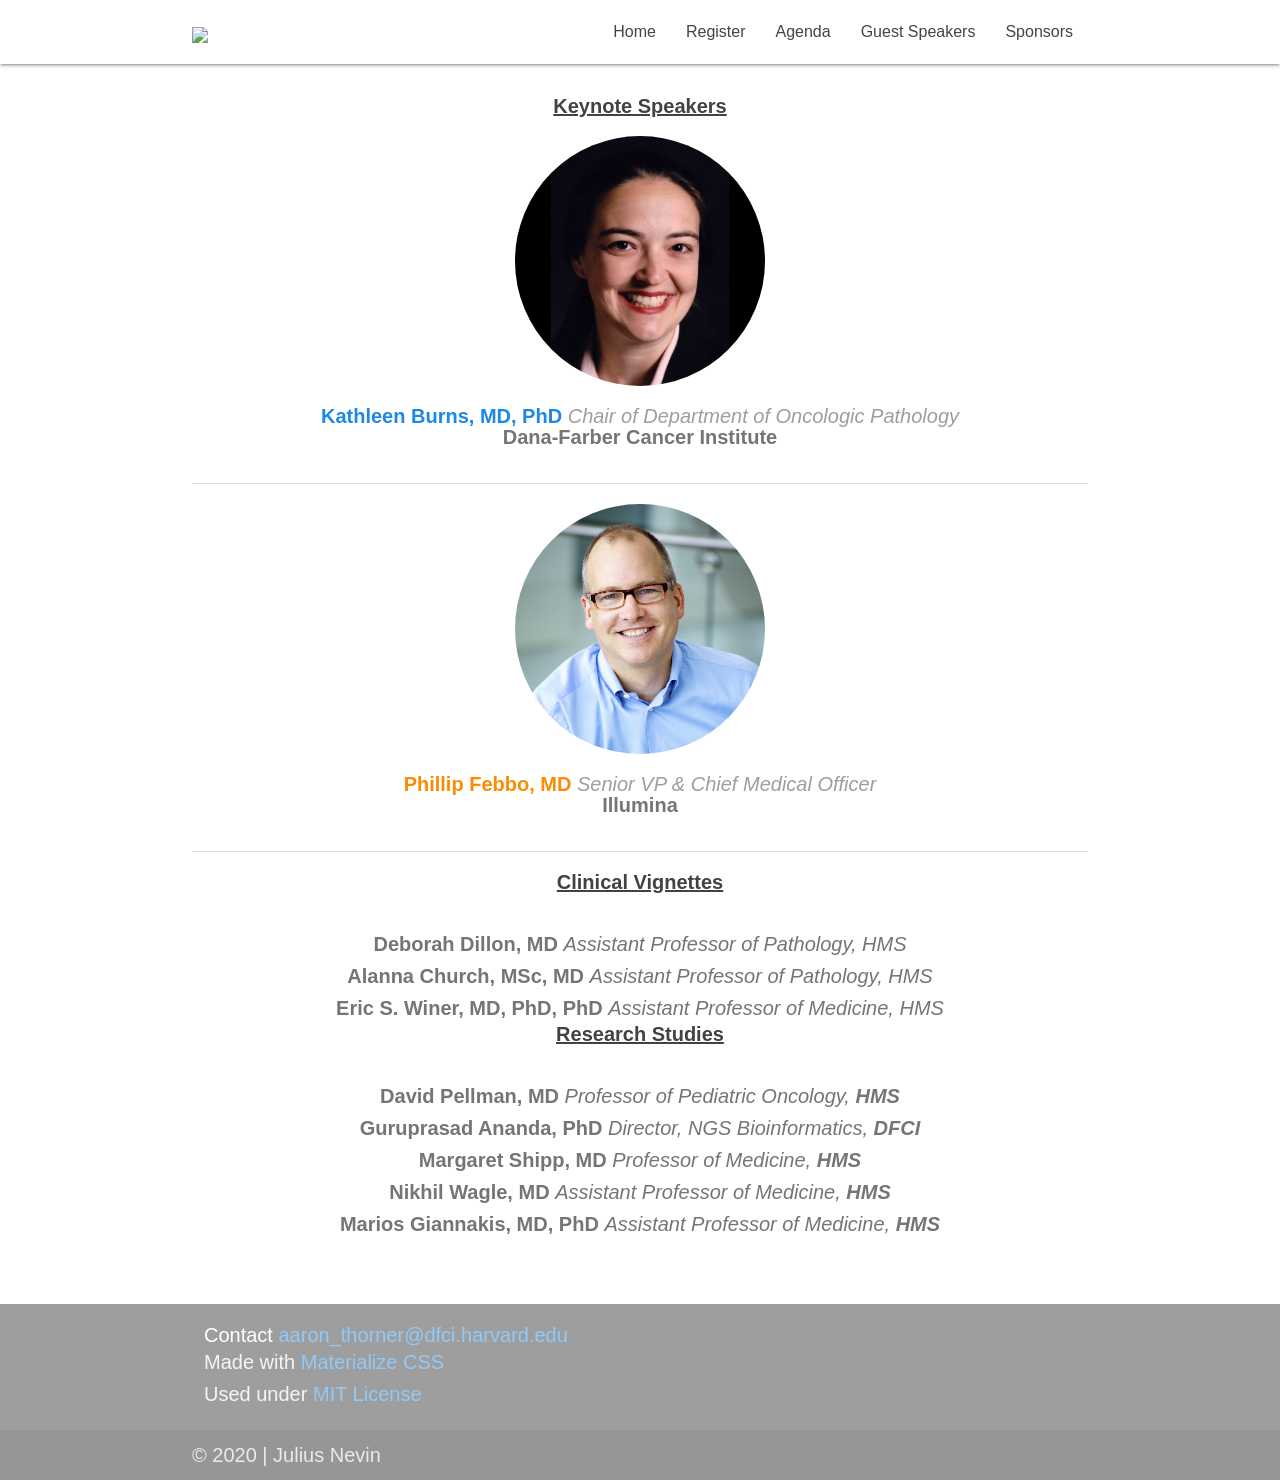
==== guests.html @ f3329de6 "Update guests.html" ====
<!DOCTYPE html>
<html lang="en">

<head>
  <meta http-equiv="Content-Type" content="text/html; charset=UTF-8" />
  <meta name="viewport" content="width=device-width, initial-scale=1" />
  <title>CCG Symposium 2020 | Guests</title>


  <!-- CSS  -->
  <link href="https://fonts.googleapis.com/icon?family=Material+Icons" rel="stylesheet">
  <link href="css/materialize.css" type="text/css" rel="stylesheet" media="screen,projection" />
  <link href="css/materialize.min.css" type="text/css" rel="stylesheet" media="screen,projection" />
  <link href="css/style.css" type="text/css" rel="stylesheet" media="screen,projection" />
  <link href="css/materialize-social.css" type="text/css" rel="stylesheet" media="screen,projection" />

  <link rel="icon" href="img/favicon.png">

</head>

<body>

  <nav class="white" role="navigation">
    <div class="nav-wrapper container">
      <a class="brand-logo" href="https://www.dana-farber.org/research/departments-centers-and-labs/integrative-research-centers/center-for-cancer-genome-discovery/" id="logo-container"><img src="https://www.dana-farber.org/ui/images/img-logo-2x-new.png" style="padding-top: 8px;" width="180"></a>
      <ul class="right hide-on-med-and-down">
        <li>
            <a href="index.html">Home</a>
        </li>
        <li>
            <a href="https://docs.google.com/forms/d/e/1FAIpQLScaH3GKO5jybAWnoxm8asx4f4J4zlzcFQarXJ048cULuF-FJQ/viewform">Register</a>
        </li>
        <li>
            <a href="2020_Symposium_Agenda_Titles.pdf">Agenda</a>
        </li>
        <li>
            <a href="guests.html">Guest Speakers</a>
        </li>
        <li>
            <a href="sponsors.html">Sponsors</a>
        </li>
    </ul>

    <ul class="sidenav" id="nav-mobile">
        <li>
            <a href="index.html">Home</a>
        </li>
        <li>
            <a href="https://docs.google.com/forms/d/e/1FAIpQLScaH3GKO5jybAWnoxm8asx4f4J4zlzcFQarXJ048cULuF-FJQ/viewform">Register</a>
        </li>
        <li>
            <a href="https://ccg.dfci.harvard.edu/ccg_symposium/2020_Symposium_Agenda.pdf">Agenda</a>
        </li>
        <li>
            <a href="guests.html">Guest Speakers</a>
        </li>
        <li>
            <a href="sponsors.html">Sponsors</a>
        </li>
    </ul>
      <a href="#" data-target="nav-mobile" class="sidenav-trigger">
        <i class="material-icons">menu</i>
      </a>
    </div>
  </nav>

   <div class="container">
    <div class="section">

      <div class="section">
        <p class="left-align dark">
            <strong class ="grey-text text-darken-3"><center><b><u>Keynote Speakers</u></b></strong></center><br>

      <div class="row center">
        <img src="img/guests/burns.png" alt="" width="250px" class="circle">
        <div class="section">
          <h5 class="left-align">
            <center><strong class="blue-text text-darken-1"><b>Kathleen Burns, MD, PhD</b></strong><strong class ="grey-text"><i> Chair of Department of Oncologic Pathology</i></strong>
          </h5>
          <p class="left-align dark">
              <center><strong class ="grey-text text-darken-1"><b>Dana-Farber Cancer Institute</strong></b></center>
          </p>
        </div>
      </div>
      <div class="divider"></div>
      <br>

      <div class="row center">
        <img src="img/guests/febbo.png" alt="" width="250px" class="circle">
        <div class="section">
          <h5 class="left-align">
            <center><strong class="orange-text text-darken-1"><b>Phillip Febbo, MD</b></strong><strong class ="grey-text"><i> Senior VP & Chief Medical Officer</i></strong>
            </h5>
            <p class="left-align dark">
                <center><strong class ="grey-text text-darken-1"><b>Illumina</strong></b></center>
            </p>
          </div>
        </div>
        <div class="divider"></div>
        <br>

        <strong class ="grey-text text-darken-3"><b><u><center>Clinical Vignettes</center></u></b></strong><br>
        <div class="section">
          <p class="center-align dark">
              <strong class ="grey-text text-darken-1">
               
                <b>Deborah Dillon, MD</b> <i>  Assistant Professor of Pathology, HMS</i> <br>
              <b>Alanna Church, MSc, MD</b> <i>  Assistant Professor of Pathology, HMS</i> <br>
            <b>Eric S. Winer, MD, PhD, PhD</b> <i>  Assistant Professor of Medicine, HMS</i> <br>
                
                <strong class ="grey-text text-darken-3"><b><u><center>Research Studies</center></u></b></strong><br>
        <div class="section">
          <p class="center-align dark">
              <strong class ="grey-text text-darken-1">
                
            <b>David Pellman, MD</b><i> Professor of Pediatric Oncology, <b>HMS</b></i> <br>
              <b>Guruprasad Ananda, PhD </b><i> Director, NGS Bioinformatics, <b>DFCI</b></i> <br>
                <b> Margaret Shipp, MD </b><i>  Professor of Medicine, <b>HMS</b></i> <br>
                <b>Nikhil Wagle, MD </b><i>  Assistant Professor of Medicine, <b>HMS</b></i> <br>
                    <b>Marios Giannakis, MD, PhD </b><i>  Assistant Professor of Medicine, <b>HMS</b></strong></i>
          </p>
        </div>
      </div>
     
     
        </div>
      </div>
    </div>
  </div>
</div>
</div>

<footer class="page-footer grey"><div class="container"><div class="row"><div class="col l6 s12"><h5 class="white-text">Contact <a class="blue-text text-lighten-3" href="mailto:aaron_thorner@dfci.harvard.edu">aaron_thorner@dfci.harvard.edu</a><br></p></h5><p class="grey-text text-lighten-4">Made with <a class="blue-text text-lighten-3" href="http://materializecss.com">Materialize CSS</a><br></p><p class="grey-text text-lighten-4">Used under <a class="blue-text text-lighten-3" href="https://github.com/Dogfalo/materialize/blob/master/LICENSE">MIT
  License</a></p></div><div class="col l3 s12"></div></div></div><div class="footer-copyright"><div class="container">&copy; 2020 | Julius Nevin</div></div></footer>
  


  <!--  Scripts-->
  <script src="https://code.jquery.com/jquery-2.1.1.min.js"></script>
  <script src="js/materialize.js"></script>
  <script src="js/init.js"></script>


  <meta name="viewport" content="width=device-width, initial-scale=1">
  <style>
    body {
      font-family: Arial, Helvetica, sans-serif;
      font-size: 20px;
    }

    #myBtn {
      display: none;
      position: fixed;
      bottom: 20px;
      right: 30px;
      z-index: 99;
      font-size: 18px;
      border: none;
      outline: none;
      background-color: rgba(73, 72, 72, 0.514);
      color: white;
      cursor: pointer;
      padding: 15px;
      border-radius: 4px;
    }

    #myBtn:hover {
      background-color: #555;
    }
  </style>
  </head>

  <body>

    <button onclick="topFunction()" id="myBtn" title="Go to top">▲</button>

    <script>

      window.onscroll = function () { scrollFunction() };

      function scrollFunction() {
        if (document.body.scrollTop > 50 || document.documentElement.scrollTop > 50) {
          document.getElementById("myBtn").style.display = "block";
        } else {
          document.getElementById("myBtn").style.display = "none";
        }
      }

      // When the user clicks on the button, scroll to the top of the document
      function topFunction() {
        document.body.scrollTop = 0;
        document.documentElement.scrollTop = 0;
      }
    </script>

  </body>

</html>
---- css/style.css ----
/* Custom Stylesheet */
/**
 * Use this file to override Materialize files so you can update
 * the core Materialize files in the future
 *
 * Made By MaterializeCSS.com
 */

 
nav ul a,
nav .brand-logo {
  color: #444;
}

p {
  line-height: 2rem;
}

.sidenav-trigger {
  color: #204c70;
}

.parallax-container {
  min-height: 380px;
  line-height: 0;
  height: auto;
  color: rgba(255,255,255,.9);
}
  .parallax-container .section {
    width: 100%;
  }

@media only screen and (max-width : 992px) {
  .parallax-container .section {
    position: absolute;
    top: 40%;
  }
  #index-banner .section {
    top: 10%;
  }
}

@media only screen and (max-width : 600px) {
  #index-banner .section {
    top: 0;
  }
}

#clockdiv{
  font-family: sans-serif;
  color: #fff;
  display: inline-block;
  font-weight: 100;
  text-align: center;
  font-size: 30px;
}

#clockdiv > div{
  padding: 10px;
  border-radius: 3px;
  background: rgb(100, 104, 117);
  display: inline-block;
}

#clockdiv div > span{
  padding: 15px;
  border-radius: 3px;
  background: rgb(78, 83, 88);
  display: inline-block;
}

.icon-block {
  padding: 0 15px;
}
.icon-block .material-icons {
  font-size: inherit;
}

footer.page-footer {
  margin: 0;
}

/* =============================================================================
   HTML5 CSS Reset Minified - Eric Meyer
   ========================================================================== */

   html,body,div,span,object,iframe,h1,h2,h3,h4,h5,h6,p,blockquote,pre,abbr,address,cite,code,del,dfn,em,img,ins,kbd,q,samp,small,strong,sub,sup,var,b,i,dl,dt,dd,ol,ul,li,fieldset,form,label,legend,table,caption,tbody,tfoot,thead,tr,th,td,article,aside,canvas,details,figcaption,figure,footer,header,hgroup,menu,nav,section,summary,time,mark,audio,video{margin:0;padding:0;border:0;outline:0;font-size:100%;vertical-align:baseline;background:transparent}
   body{line-height:1}
   article,aside,details,figcaption,figure,footer,header,hgroup,menu,nav,section{display:block}
   nav ul{list-style:none}
   blockquote,q{quotes:none}
   blockquote:before,blockquote:after,q:before,q:after{content:none}
   a{margin:0;padding:0;font-size:100%;vertical-align:baseline;background:transparent;text-decoration:none}
   mark{background-color:#ff9;color:#000;font-style:italic;font-weight:bold}
   del{text-decoration:line-through}
   abbr[title],dfn[title]{border-bottom:1px dotted;cursor:help}
   table{border-collapse:collapse;border-spacing:0}
   hr{display:block;height:1px;border:0;border-top:1px solid #ccc;margin:1em 0;padding:0}
   input,select{vertical-align:middle}
   li{list-style:none}
   
   
   /* =============================================================================
      My CSS
      ========================================================================== */
   
   
   
   .js-count-particles{
     font-size: 1.1em;
   }
   
   #stats,
   .count-particles{
     -webkit-user-select: none;
     margin-top: 5px;
     margin-left: 5px;
   }
   
   #stats{
     border-radius: 3px 3px 0 0;
     overflow: hidden;
   }
   
   .count-particles{
     border-radius: 0 0 3px 3px;
   }
   
   
   /* ---- particles.js container ---- */
   
   #particles-js{
     width: 100%;
     height: 100%;
     background-color: #3b3c64;
     background-image: genes.jpg;
     background-size: cover;
     background-position: 50% 50%;
     background-repeat: no-repeat;
   }
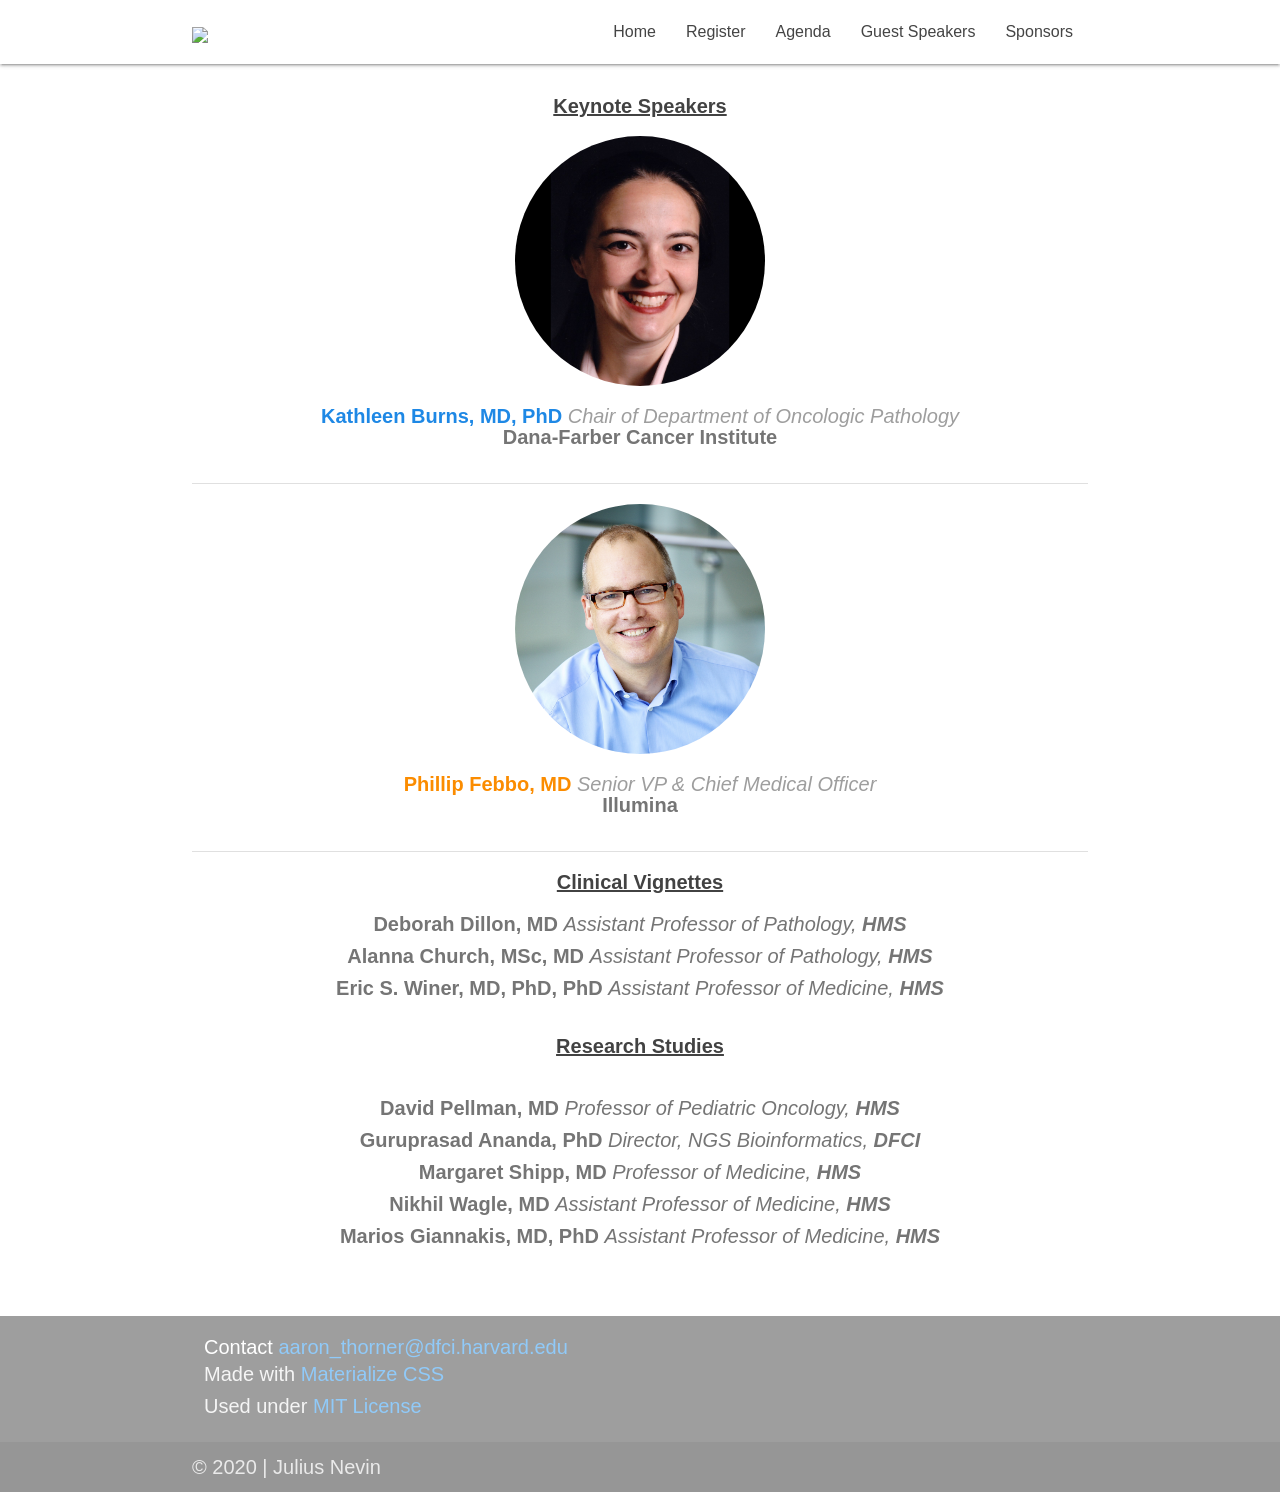
==== commit c2eccd3a: "Update guests.html" ====
--- a/guests.html
+++ b/guests.html
@@ -99,15 +99,15 @@
         <div class="divider"></div>
         <br>
 
-        <strong class ="grey-text text-darken-3"><b><u><center>Clinical Vignettes</center></u></b></strong><br>
+        <strong class ="grey-text text-darken-3"><b><u><center>Clinical Vignettes</center></u></b></strong>
         <div class="section">
           <p class="center-align dark">
               <strong class ="grey-text text-darken-1">
                
-                <b>Deborah Dillon, MD</b> <i>  Assistant Professor of Pathology, HMS</i> <br>
-              <b>Alanna Church, MSc, MD</b> <i>  Assistant Professor of Pathology, HMS</i> <br>
-            <b>Eric S. Winer, MD, PhD, PhD</b> <i>  Assistant Professor of Medicine, HMS</i> <br>
-                
+                <b>Deborah Dillon, MD</b> <i>  Assistant Professor of Pathology, <b>HMS</b></i> <br>
+              <b>Alanna Church, MSc, MD</b> <i>  Assistant Professor of Pathology, <b>HMS</b></i> <br>
+                <b>Eric S. Winer, MD, PhD, PhD</b> <i>  Assistant Professor of Medicine, <b>HMS</b></i> <br>
+                <br>
                 <strong class ="grey-text text-darken-3"><b><u><center>Research Studies</center></u></b></strong><br>
         <div class="section">
           <p class="center-align dark">
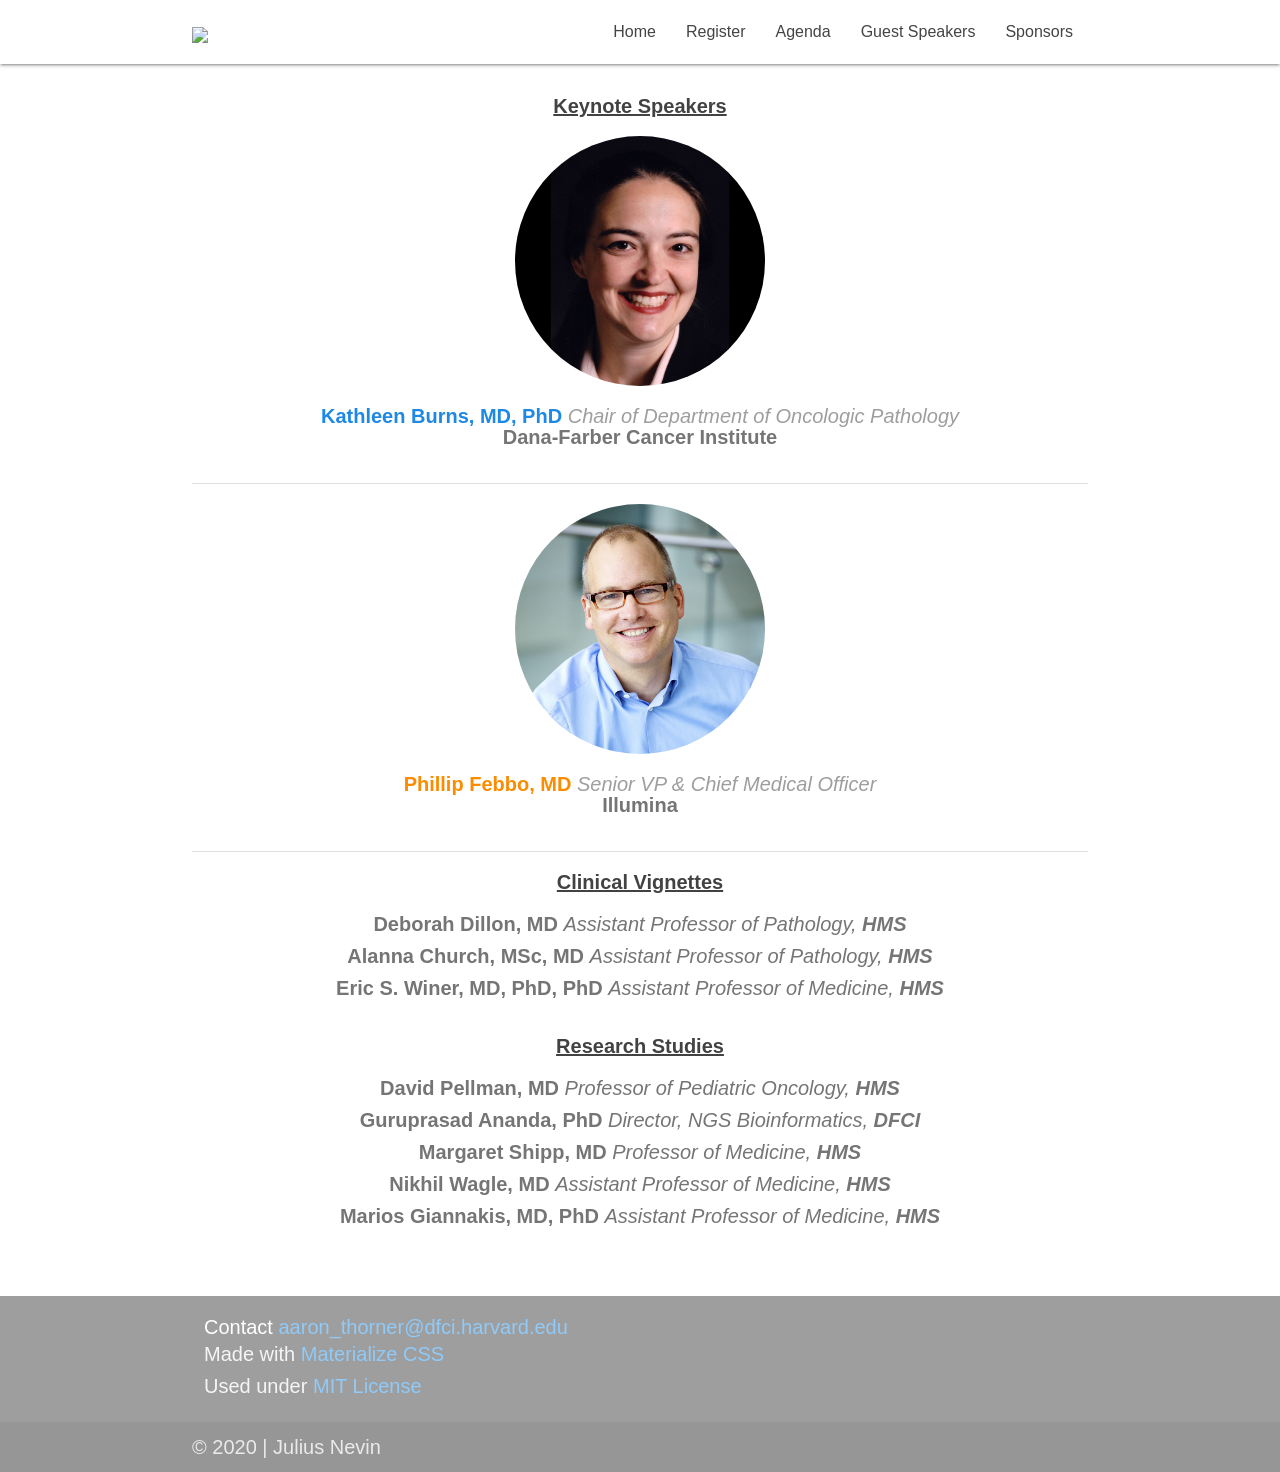
==== commit 7a4b5fe0: "Update guests.html" ====
--- a/guests.html
+++ b/guests.html
@@ -108,7 +108,7 @@
               <b>Alanna Church, MSc, MD</b> <i>  Assistant Professor of Pathology, <b>HMS</b></i> <br>
                 <b>Eric S. Winer, MD, PhD, PhD</b> <i>  Assistant Professor of Medicine, <b>HMS</b></i> <br>
                 <br>
-                <strong class ="grey-text text-darken-3"><b><u><center>Research Studies</center></u></b></strong><br>
+                <strong class ="grey-text text-darken-3"><b><u><center>Research Studies</center></u></b></strong>
         <div class="section">
           <p class="center-align dark">
               <strong class ="grey-text text-darken-1">
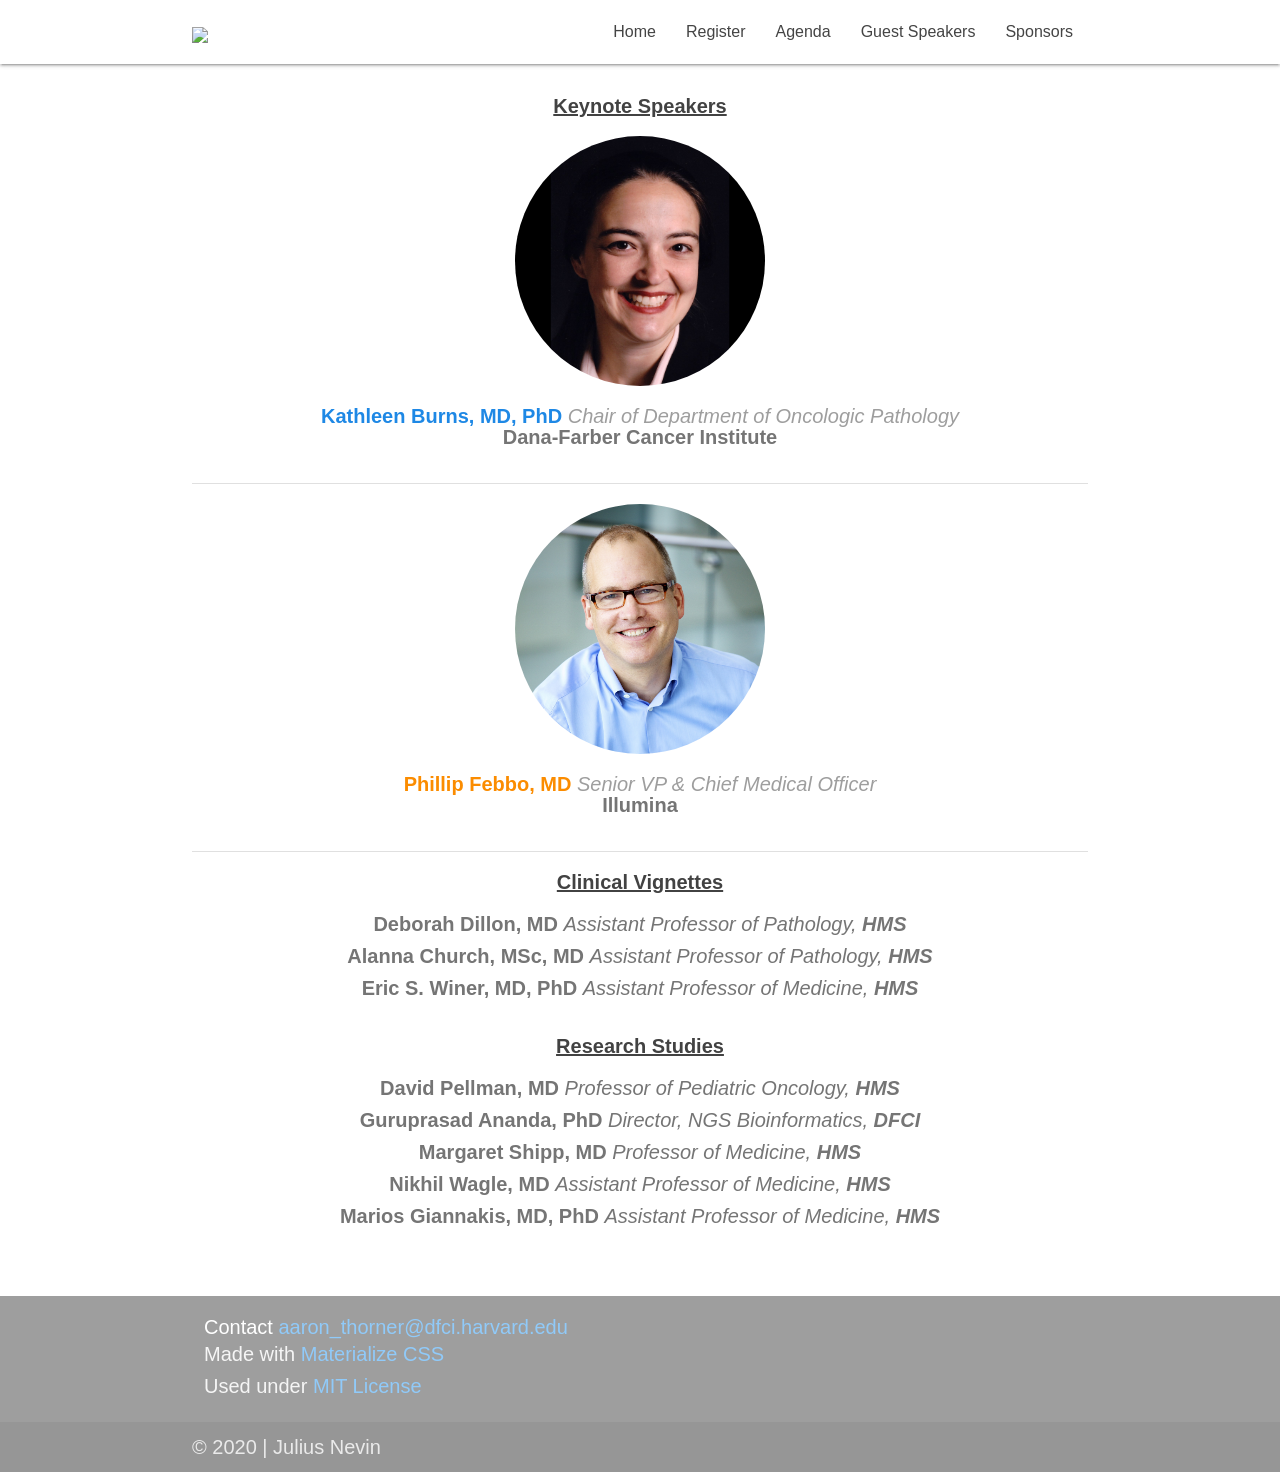
==== commit 1c73ae24: "Update guests.html" ====
--- a/guests.html
+++ b/guests.html
@@ -106,7 +106,7 @@
                
                 <b>Deborah Dillon, MD</b> <i>  Assistant Professor of Pathology, <b>HMS</b></i> <br>
               <b>Alanna Church, MSc, MD</b> <i>  Assistant Professor of Pathology, <b>HMS</b></i> <br>
-                <b>Eric S. Winer, MD, PhD, PhD</b> <i>  Assistant Professor of Medicine, <b>HMS</b></i> <br>
+                <b>Eric S. Winer, MD, PhD</b> <i>  Assistant Professor of Medicine, <b>HMS</b></i> <br>
                 <br>
                 <strong class ="grey-text text-darken-3"><b><u><center>Research Studies</center></u></b></strong>
         <div class="section">
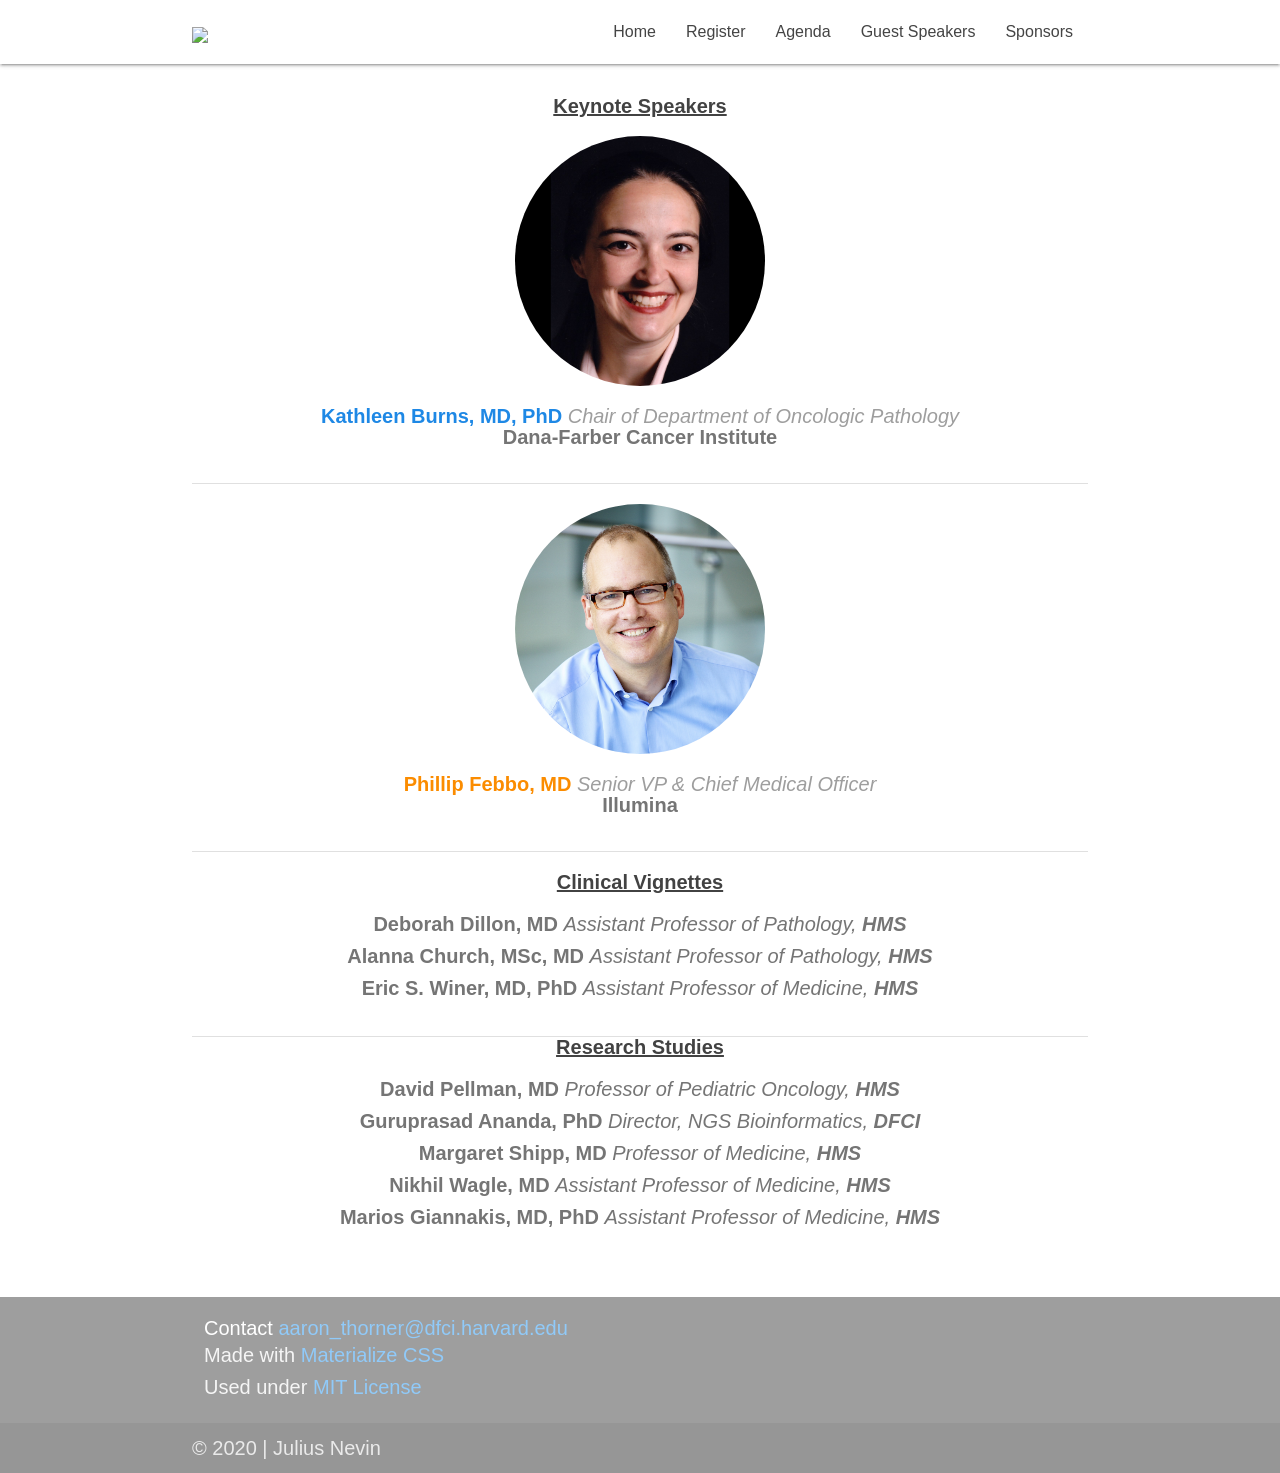
==== commit 7d69c953: "Update guests.html" ====
--- a/guests.html
+++ b/guests.html
@@ -108,6 +108,8 @@
               <b>Alanna Church, MSc, MD</b> <i>  Assistant Professor of Pathology, <b>HMS</b></i> <br>
                 <b>Eric S. Winer, MD, PhD</b> <i>  Assistant Professor of Medicine, <b>HMS</b></i> <br>
                 <br>
+                      <div class="divider"></div>
+
                 <strong class ="grey-text text-darken-3"><b><u><center>Research Studies</center></u></b></strong>
         <div class="section">
           <p class="center-align dark">
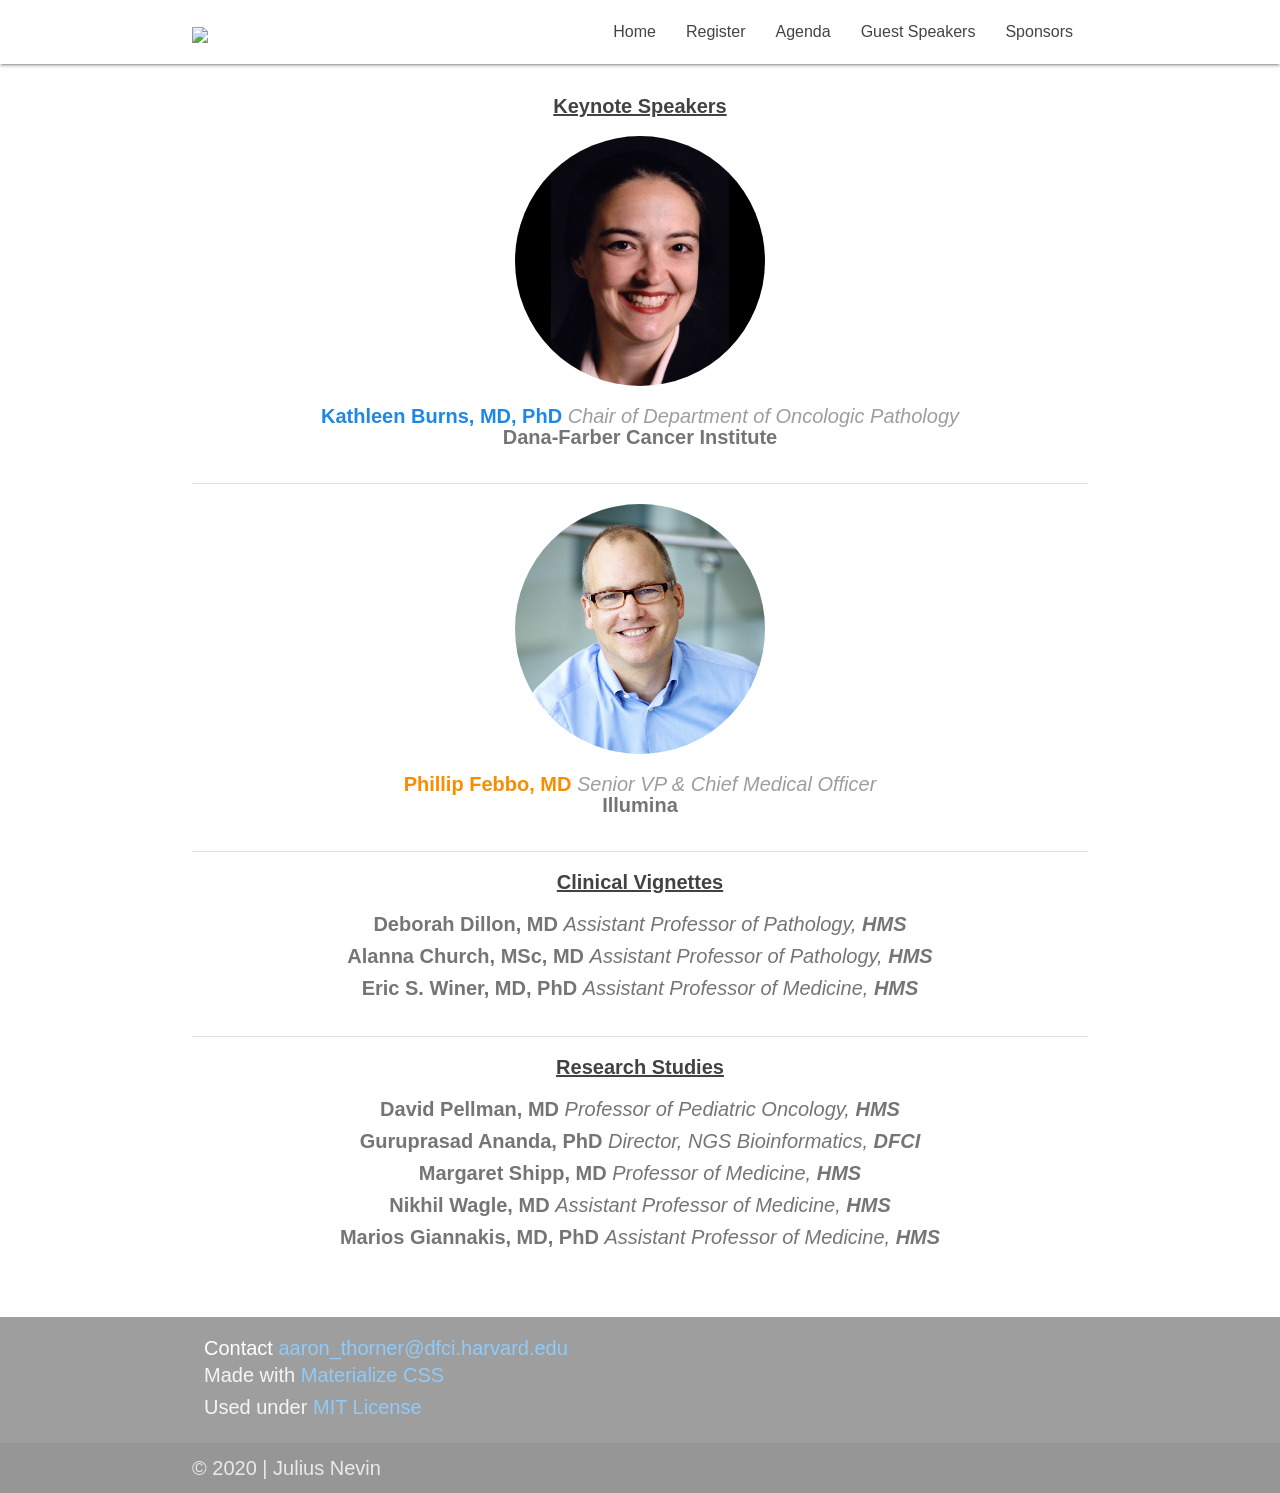
==== commit 75f336b4: "Update guests.html" ====
--- a/guests.html
+++ b/guests.html
@@ -109,7 +109,7 @@
                 <b>Eric S. Winer, MD, PhD</b> <i>  Assistant Professor of Medicine, <b>HMS</b></i> <br>
                 <br>
                       <div class="divider"></div>
-
+<br>
                 <strong class ="grey-text text-darken-3"><b><u><center>Research Studies</center></u></b></strong>
         <div class="section">
           <p class="center-align dark">
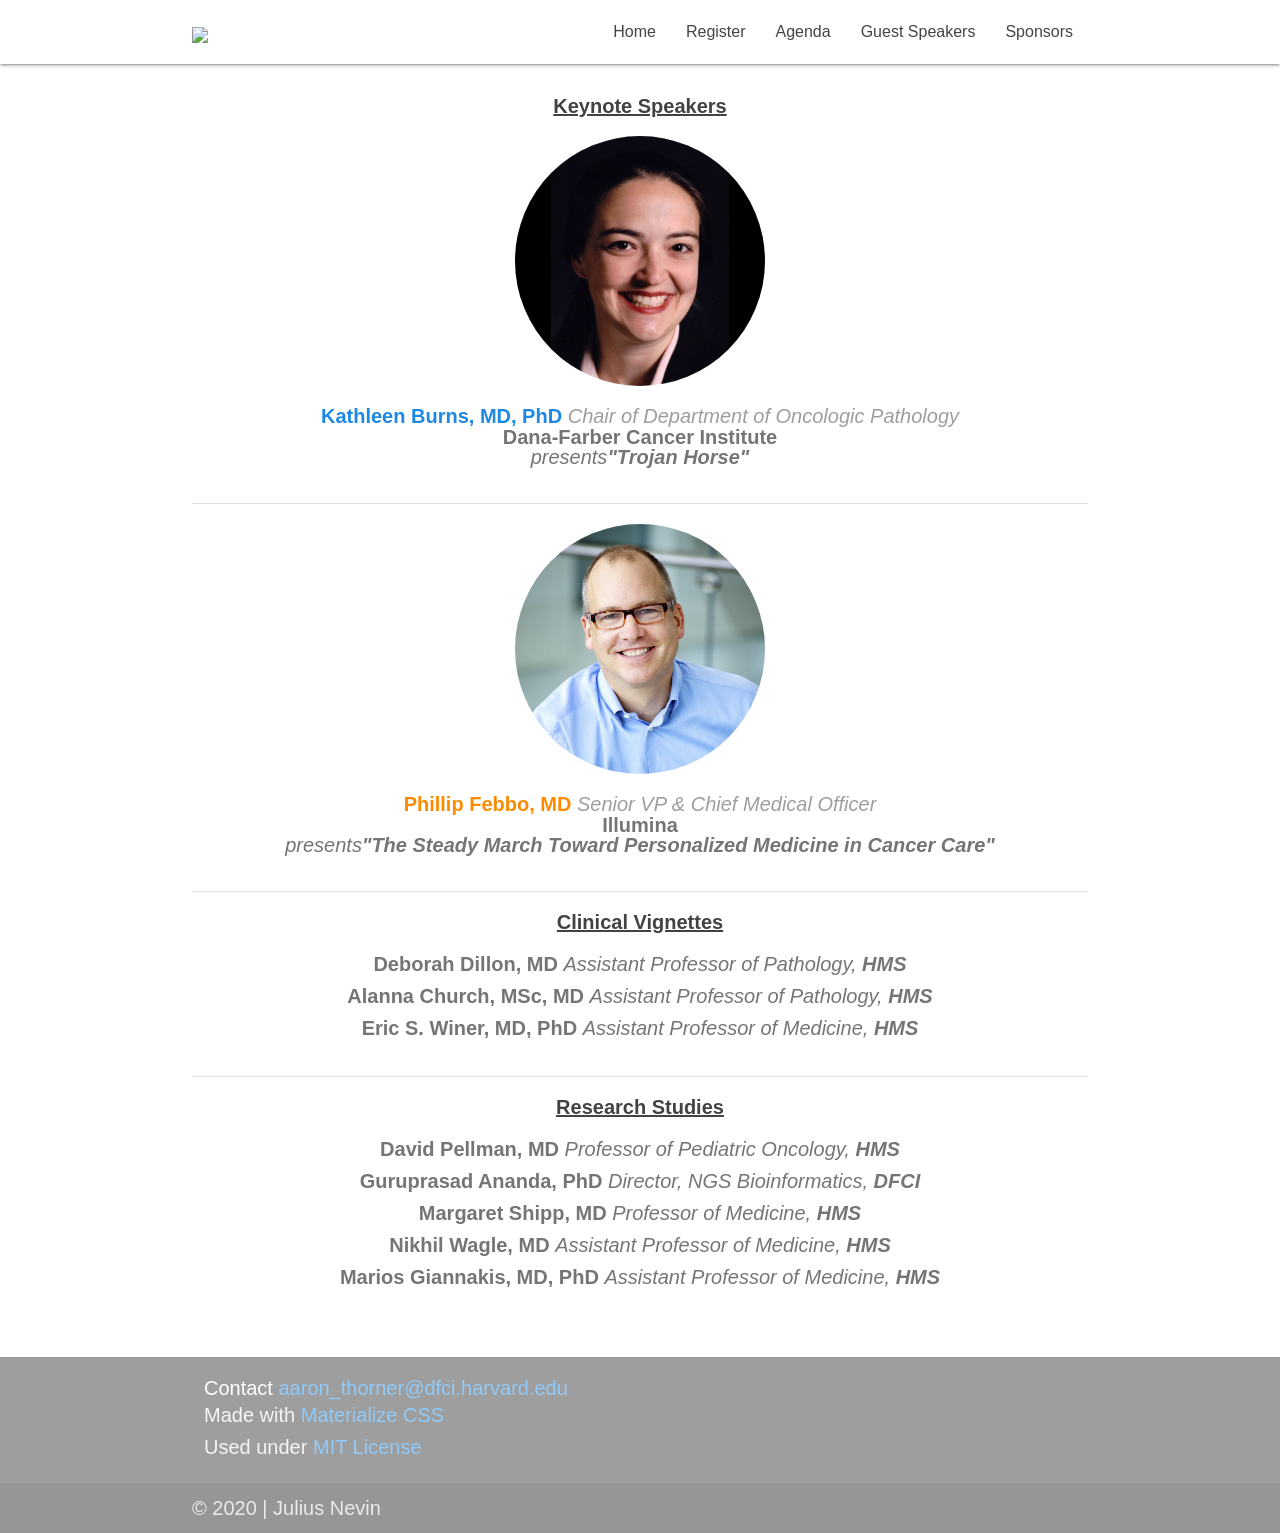
==== commit 6927b99c: "Update guests.html" ====
--- a/guests.html
+++ b/guests.html
@@ -80,6 +80,9 @@
           <p class="left-align dark">
               <center><strong class ="grey-text text-darken-1"><b>Dana-Farber Cancer Institute</strong></b></center>
           </p>
+               <p class="left-align dark">
+                 <center><strong class ="grey-text text-darken-1"><i>presents<b>"Trojan Horse"</i></strong></b></center>
+          </p>
         </div>
       </div>
       <div class="divider"></div>
@@ -93,6 +96,9 @@
             </h5>
             <p class="left-align dark">
                 <center><strong class ="grey-text text-darken-1"><b>Illumina</strong></b></center>
+                   <p class="left-align dark">
+                 <center><strong class ="grey-text text-darken-1"><i>presents<b>"The Steady March Toward Personalized Medicine in Cancer Care"</i></strong></b></center>
+          </p>
             </p>
           </div>
         </div>
--- a/css/style.css
+++ b/css/style.css
@@ -6,6 +6,9 @@
  * Made By MaterializeCSS.com
  */
 
+a[disabled="disabled"] {
+  pointer-events: none;
+}
  
 nav ul a,
 nav .brand-logo {
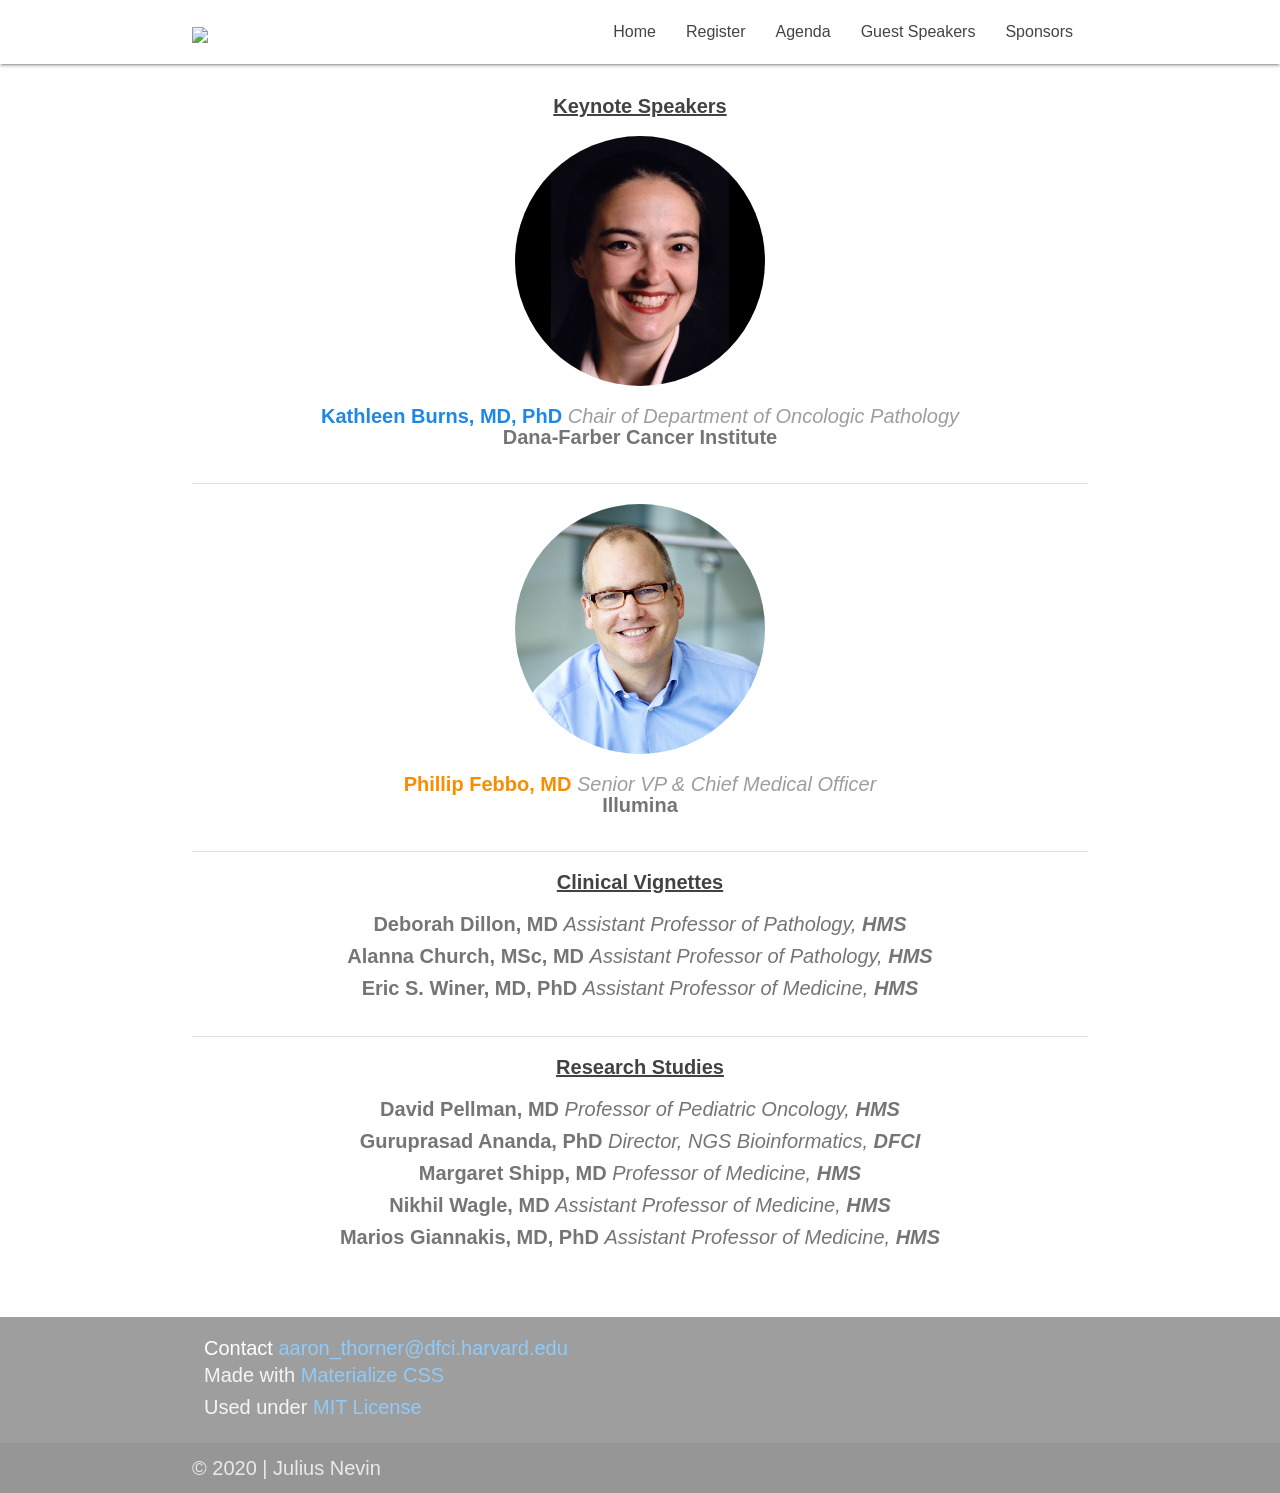
==== commit 47c6f5bd: "Update guests.html" ====
--- a/guests.html
+++ b/guests.html
@@ -80,9 +80,6 @@
           <p class="left-align dark">
               <center><strong class ="grey-text text-darken-1"><b>Dana-Farber Cancer Institute</strong></b></center>
           </p>
-               <p class="left-align dark">
-                 <center><strong class ="grey-text text-darken-1"><i>presents<b>"Trojan Horse"</i></strong></b></center>
-          </p>
         </div>
       </div>
       <div class="divider"></div>
@@ -96,10 +93,7 @@
             </h5>
             <p class="left-align dark">
                 <center><strong class ="grey-text text-darken-1"><b>Illumina</strong></b></center>
-                   <p class="left-align dark">
-                 <center><strong class ="grey-text text-darken-1"><i>presents<b>"The Steady March Toward Personalized Medicine in Cancer Care"</i></strong></b></center>
-          </p>
-            </p>
+                 </p>
           </div>
         </div>
         <div class="divider"></div>
